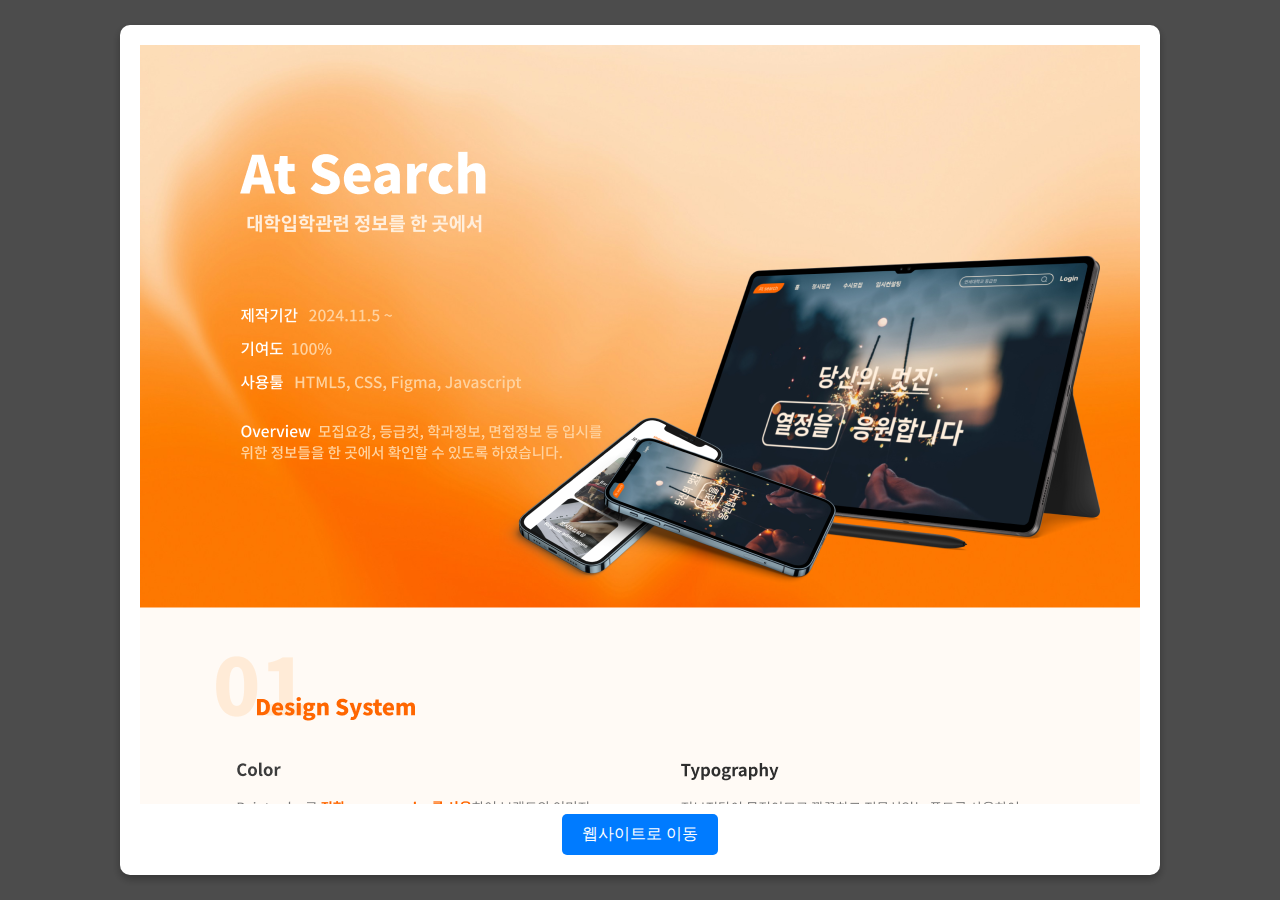
==== 모달창.html @ 04ba6e20 "모달창 하는 중" ====
<!DOCTYPE html>
<html lang="en">
<head>
  <meta charset="UTF-8">
  <meta name="viewport" content="width=device-width, initial-scale=1.0">
  <title>Full-Screen Modal</title>
  <style>
    /* 모달창 배경 */
    #modalOverlay {
      position: fixed;
      top: 0;
      left: 0;
      width: 100%;
      height: 100%;
      background-color: rgba(0, 0, 0, 0.7);
      display: flex;
      justify-content: center;
      align-items: center;
      z-index: 1000;
    }

    /* 모달창 스타일 */
    #modal {
      background: white;
      padding: 20px;
      border-radius: 10px;
      width: 95%; /* 화면 너비의 95% */
      max-width: 1000px; /* 최대 1200px로 제한 */
      height: 90%; /* 화면 높이의 95% */
      display: flex;
      flex-direction: column;
      box-shadow: 0 4px 10px rgba(0, 0, 0, 0.3);
    }

    /* 스크롤 활성화 영역 */
    #modalContent {
      flex: 1; /* 스크롤 가능한 영역 확장 */
      overflow-y: auto; /* 세로 스크롤 활성화 */
      margin-bottom: 10px; /* 버튼과의 간격 */
    }

    /* 이미지 스타일 */
    #modalContent img {
      width: 100%;
      height: auto;
      display: block;
    }

    /* 이동 버튼 */
    #modal button {
      background-color: #007BFF;
      color: white;
      padding: 10px 20px;
      border: none;
      border-radius: 5px;
      cursor: pointer;
      font-size: 16px;
      align-self: center; /* 버튼 가운데 정렬 */
    }

    #modal button:hover {
      background-color: #0056b3;
    }
  </style>
</head>
<body>
  <div id="modalOverlay">
    <div id="modal">
      <div id="modalContent">
        <img src="IMG/atsearch기획서.png" alt="기획서 이미지">
      </div>
      <button id="confirmButton">웹사이트로 이동</button>
    </div>
  </div>

  <script>
    // 페이지 로드 시 모달창 띄우기
    document.addEventListener('DOMContentLoaded', () => {
      const modalOverlay = document.getElementById('modalOverlay');
      const confirmButton = document.getElementById('confirmButton');

      // 모달 보이기
      modalOverlay.style.display = 'flex';

      // 버튼 클릭 시 이동
      confirmButton.addEventListener('click', () => {
        window.location.href = 'https://www.example.com'; // 이동할 URL
      });
    });
  </script>
</body>
</html>
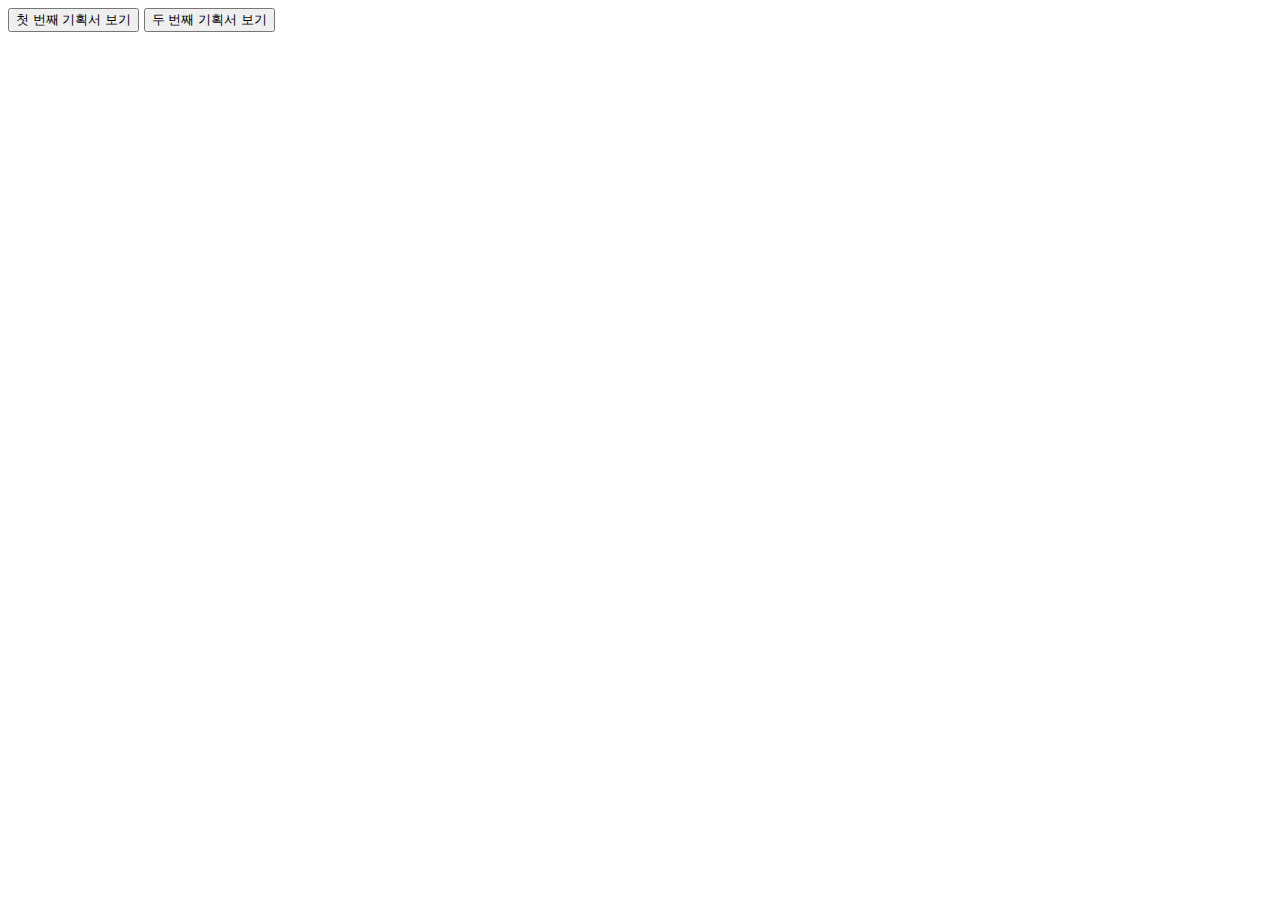
==== commit e69bc99e: "모달창 실패" ====
--- a/모달창.html
+++ b/모달창.html
@@ -3,51 +3,75 @@
 <head>
   <meta charset="UTF-8">
   <meta name="viewport" content="width=device-width, initial-scale=1.0">
-  <title>Full-Screen Modal</title>
+  <title>Multi Modal Example</title>
   <style>
+    /* 공통 스타일 */
+    body {
+      font-family: Arial, sans-serif;
+    }
+
     /* 모달창 배경 */
-    #modalOverlay {
+    .modalOverlay {
       position: fixed;
       top: 0;
       left: 0;
       width: 100%;
       height: 100%;
       background-color: rgba(0, 0, 0, 0.7);
-      display: flex;
+      display: none; /* 초기에는 보이지 않음 */
       justify-content: center;
       align-items: center;
       z-index: 1000;
     }
 
     /* 모달창 스타일 */
-    #modal {
+    .modal {
       background: white;
       padding: 20px;
       border-radius: 10px;
-      width: 95%; /* 화면 너비의 95% */
-      max-width: 1000px; /* 최대 1200px로 제한 */
-      height: 90%; /* 화면 높이의 95% */
+      width: 95%;
+      max-width: 800px; /* 모달 최대 너비 */
+      height: 90%;
       display: flex;
       flex-direction: column;
       box-shadow: 0 4px 10px rgba(0, 0, 0, 0.3);
+      position: relative; /* 닫기 버튼 배치에 필요 */
     }
 
-    /* 스크롤 활성화 영역 */
-    #modalContent {
-      flex: 1; /* 스크롤 가능한 영역 확장 */
-      overflow-y: auto; /* 세로 스크롤 활성화 */
-      margin-bottom: 10px; /* 버튼과의 간격 */
+    /* 닫기(X) 버튼 스타일 */
+    .closeButton {
+      position: absolute;
+      top: 10px;
+      right: 10px;
+      background: none;
+      border: none;
+      font-size: 20px;
+      font-weight: bold;
+      cursor: pointer;
+    }
+
+    .closeButton:hover {
+      color: red;
+    }
+
+    /* 모달 내용 */
+    .modalContent {
+      flex: 1; /* 스크롤 가능한 영역 */
+      overflow-y: auto;
+      margin-bottom: 20px;
+      text-align: center;
     }
 
     /* 이미지 스타일 */
-    #modalContent img {
+    .modalContent img {
       width: 100%;
       height: auto;
       display: block;
+      margin: 0 auto;
     }
 
     /* 이동 버튼 */
-    #modal button {
+    .confirmButton {
       background-color: #007BFF;
       color: white;
       padding: 10px 20px;
@@ -55,36 +79,78 @@
       border-radius: 5px;
       cursor: pointer;
       font-size: 16px;
-      align-self: center; /* 버튼 가운데 정렬 */
     }
 
-    #modal button:hover {
+    .confirmButton:hover {
       background-color: #0056b3;
     }
   </style>
 </head>
 <body>
-  <div id="modalOverlay">
-    <div id="modal">
-      <div id="modalContent">
+  <!-- 버튼 1 -->
+  <button class="openModalButton" data-modal="modal1" data-url="https://www.example1.com" data-image="IMG/atsearch기획서1.png">
+    첫 번째 기획서 보기
+  </button>
+
+  <!-- 버튼 2 -->
+  <button class="openModalButton" data-modal="modal2" data-url="https://www.example2.com" data-image="IMG/atsearch기획서2.png">
+    두 번째 기획서 보기
+  </button>
+
+  <!-- 모달 1 -->
+  <div class="modalOverlay" id="modal1">
+    <div class="modal">
+      <button class="closeButton">&times;</button>
+      <div class="modalContent">
         <img src="IMG/atsearch기획서.png" alt="기획서 이미지">
       </div>
-      <button id="confirmButton">웹사이트로 이동</button>
+      <button class="confirmButton">첫 번째 사이트로 이동</button>
+    </div>
+  </div>
+
+  <!-- 모달 2 -->
+  <div class="modalOverlay" id="modal2">
+    <div class="modal">
+      <button class="closeButton">&times;</button>
+      <div class="modalContent">
+        <img src="IMG/FurnitureLab기획서.png" alt="기획서 이미지">
+      </div>
+      <button class="confirmButton">두 번째 사이트로 이동</button>
     </div>
   </div>
 
   <script>
-    // 페이지 로드 시 모달창 띄우기
-    document.addEventListener('DOMContentLoaded', () => {
-      const modalOverlay = document.getElementById('modalOverlay');
-      const confirmButton = document.getElementById('confirmButton');
+    // 모든 열기 버튼과 닫기 버튼 가져오기
+    const openModalButtons = document.querySelectorAll('.openModalButton');
+    const closeButtons = document.querySelectorAll('.closeButton');
 
-      // 모달 보이기
-      modalOverlay.style.display = 'flex';
+    // 열기 버튼 클릭 시 모달 열기
+    openModalButtons.forEach(button => {
+      button.addEventListener('click', () => {
+        const modalId = button.getAttribute('data-modal'); // 열릴 모달 ID
+        const imageUrl = button.getAttribute('data-image'); // 표시할 이미지 URL
+        const targetUrl = button.getAttribute('data-url'); // 이동할 URL
 
-      // 버튼 클릭 시 이동
-      confirmButton.addEventListener('click', () => {
-        window.location.href = 'https://www.example.com'; // 이동할 URL
+        const modal = document.getElementById(modalId);
+        const modalImage = modal.querySelector('img');
+        const confirmButton = modal.querySelector('.confirmButton');
+
+        // 모달 내용 설정
+        modalImage.src = imageUrl;
+        confirmButton.onclick = () => {
+          window.location.href = targetUrl; // 사이트로 이동
+        };
+
+        // 모달 보이기
+        modal.style.display = 'flex';
+      });
+    });
+
+    // 닫기 버튼 클릭 시 모달 닫기
+    closeButtons.forEach(button => {
+      button.addEventListener('click', () => {
+        const modal = button.closest('.modalOverlay');
+        modal.style.display = 'none';
       });
     });
   </script>
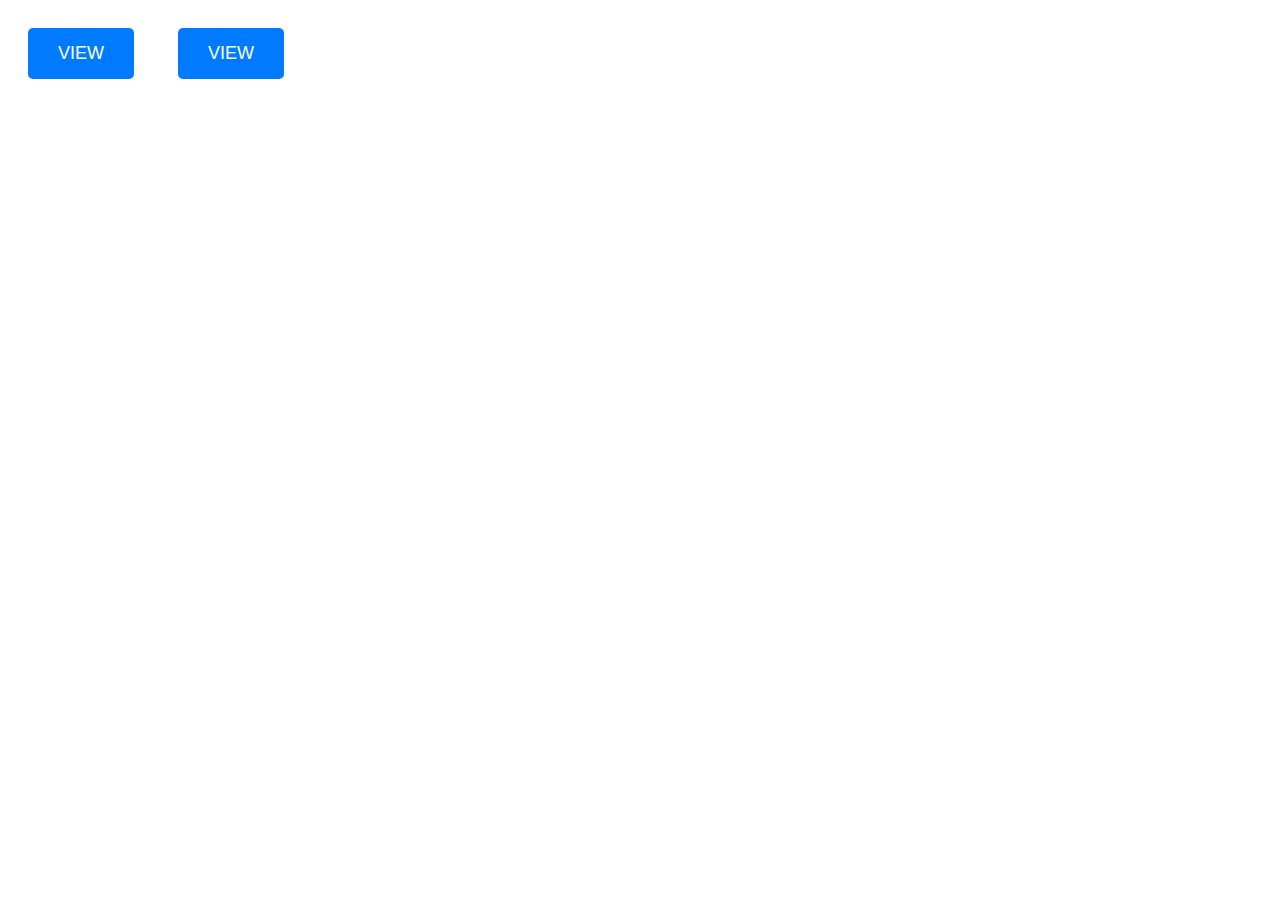
==== commit 6c5e9acf: "모달병합하기" ====
--- a/모달창.html
+++ b/모달창.html
@@ -3,156 +3,133 @@
 <head>
   <meta charset="UTF-8">
   <meta name="viewport" content="width=device-width, initial-scale=1.0">
-  <title>Multi Modal Example</title>
+  <title>Portfolio</title>
   <style>
-    /* 공통 스타일 */
-    body {
-      font-family: Arial, sans-serif;
+
+/* 
+    .container {
+      text-align: center;
+      padding: 50px;
+    } */
+
+    .link-button {
+      display: inline-block;
+      margin: 20px;
+      padding: 15px 30px;
+      font-size: 18px;
+      color: white;
+      background-color: #007BFF;
+      border: none;
+      border-radius: 5px;
+      text-decoration: none;
+      cursor: pointer;
     }
 
-    /* 모달창 배경 */
-    .modalOverlay {
+    .link-button:hover {
+      background-color: #0056b3;
+    }
+
+    .modal {
+      display: none;
       position: fixed;
       top: 0;
       left: 0;
       width: 100%;
       height: 100%;
-      background-color: rgba(0, 0, 0, 0.7);
-      display: none; /* 초기에는 보이지 않음 */
+      background-color: rgba(0, 0, 0, 0.8);
       justify-content: center;
       align-items: center;
-      z-index: 1000;
     }
 
-    /* 모달창 스타일 */
-    .modal {
-      background: white;
+    .modal-content {
+      background-color: white;
       padding: 20px;
       border-radius: 10px;
-      width: 95%;
-      max-width: 800px; /* 모달 최대 너비 */
-      height: 90%;
-      display: flex;
-      flex-direction: column;
-      box-shadow: 0 4px 10px rgba(0, 0, 0, 0.3);
-      position: relative; /* 닫기 버튼 배치에 필요 */
+      width: 80%;
+      max-width: 600px;
+      height: 70%;
+      overflow-y: auto;
+      position: relative;
     }
 
-    /* 닫기(X) 버튼 스타일 */
-    .closeButton {
+    .close-button {
       position: absolute;
       top: 10px;
       right: 10px;
-      background: none;
+      background-color: #ff5e57;
+      color: white;
       border: none;
-      font-size: 20px;
-      font-weight: bold;
+      border-radius: 50%;
+      width: 30px;
+      height: 30px;
       cursor: pointer;
-    }
-
-    .closeButton:hover {
-      color: red;
-    }
-
-    /* 모달 내용 */
-    .modalContent {
-      flex: 1; /* 스크롤 가능한 영역 */
-      overflow-y: auto;
-      margin-bottom: 20px;
+      font-size: 18px;
       text-align: center;
     }
 
-    /* 이미지 스타일 */
-    .modalContent img {
-      width: 100%;
-      height: auto;
-      display: block;
-      margin: 0 auto;
+    .close-button:hover {
+      background-color: #e04848;
     }
 
-    /* 이동 버튼 */
-    .confirmButton {
-      background-color: #007BFF;
+    .visit-site-button {
+      display: block;
+      margin: 20px auto 0;
+      padding: 10px 20px;
+      font-family: "Crimson Pro";
+      font-size: 16px;
       color: white;
-      padding: 10px 20px;
+      background-color: #3b3b3b;
       border: none;
       border-radius: 5px;
+      text-decoration: none;
       cursor: pointer;
-      font-size: 16px;
+      text-align: center;
     }
 
-    .confirmButton:hover {
-      background-color: #0056b3;
+    .visit-site-button:hover {
+      background-color: #218838;
     }
   </style>
 </head>
 <body>
-  <!-- 버튼 1 -->
-  <button class="openModalButton" data-modal="modal1" data-url="https://www.example1.com" data-image="IMG/atsearch기획서1.png">
-    첫 번째 기획서 보기
-  </button>
-
-  <!-- 버튼 2 -->
-  <button class="openModalButton" data-modal="modal2" data-url="https://www.example2.com" data-image="IMG/atsearch기획서2.png">
-    두 번째 기획서 보기
-  </button>
-
-  <!-- 모달 1 -->
-  <div class="modalOverlay" id="modal1">
-    <div class="modal">
-      <button class="closeButton">&times;</button>
-      <div class="modalContent">
-        <img src="IMG/atsearch기획서.png" alt="기획서 이미지">
-      </div>
-      <button class="confirmButton">첫 번째 사이트로 이동</button>
-    </div>
+  <div class="container">
+    <button class="link-button" onclick="openModal('site1')">VIEW</button>
+    <button class="link-button" onclick="openModal('site2')">VIEW</button>
   </div>
 
-  <!-- 모달 2 -->
-  <div class="modalOverlay" id="modal2">
-    <div class="modal">
-      <button class="closeButton">&times;</button>
-      <div class="modalContent">
-        <img src="IMG/FurnitureLab기획서.png" alt="기획서 이미지">
+  <!-- Modal -->
+  <div class="modal" id="modal">
+    <div class="modal-content">
+      <button class="close-button" onclick="closeModal()">&times;</button>
+      <div id="modal-body">
+        <!-- Content will be dynamically loaded -->
       </div>
-      <button class="confirmButton">두 번째 사이트로 이동</button>
     </div>
   </div>
 
   <script>
-    // 모든 열기 버튼과 닫기 버튼 가져오기
-    const openModalButtons = document.querySelectorAll('.openModalButton');
-    const closeButtons = document.querySelectorAll('.closeButton');
+    const modal = document.getElementById('modal');
+    const modalBody = document.getElementById('modal-body');
 
-    // 열기 버튼 클릭 시 모달 열기
-    openModalButtons.forEach(button => {
-      button.addEventListener('click', () => {
-        const modalId = button.getAttribute('data-modal'); // 열릴 모달 ID
-        const imageUrl = button.getAttribute('data-image'); // 표시할 이미지 URL
-        const targetUrl = button.getAttribute('data-url'); // 이동할 URL
+    const siteContents = {
+      site1: `
+        <img src="IMG/atsearch기획서.png" alt="At Search 기획서 이미지" style="width:100%; height:auto;">
+        <a href="https://wishu92.github.io/At_search/" target="_blank" class="visit-site-button"> At Search site </a>
+      `,
+      site2: `
+        <img src="IMG/FurnitureLab기획서.png" alt="Furniture Lab 기획서 이미지" style="width:100%; height:auto;">
+        <a href="https://wishu92.github.io/Furniture_Lab/" target="_blank" class="visit-site-button"> Furniture Lab site </a>
+      `
+    };
 
-        const modal = document.getElementById(modalId);
-        const modalImage = modal.querySelector('img');
-        const confirmButton = modal.querySelector('.confirmButton');
+    function openModal(siteKey) {
+      modalBody.innerHTML = siteContents[siteKey];
+      modal.style.display = 'flex';
+    }
 
-        // 모달 내용 설정
-        modalImage.src = imageUrl;
-        confirmButton.onclick = () => {
-          window.location.href = targetUrl; // 사이트로 이동
-        };
-
-        // 모달 보이기
-        modal.style.display = 'flex';
-      });
-    });
-
-    // 닫기 버튼 클릭 시 모달 닫기
-    closeButtons.forEach(button => {
-      button.addEventListener('click', () => {
-        const modal = button.closest('.modalOverlay');
-        modal.style.display = 'none';
-      });
-    });
+    function closeModal() {
+      modal.style.display = 'none';
+    }
   </script>
 </body>
 </html>
